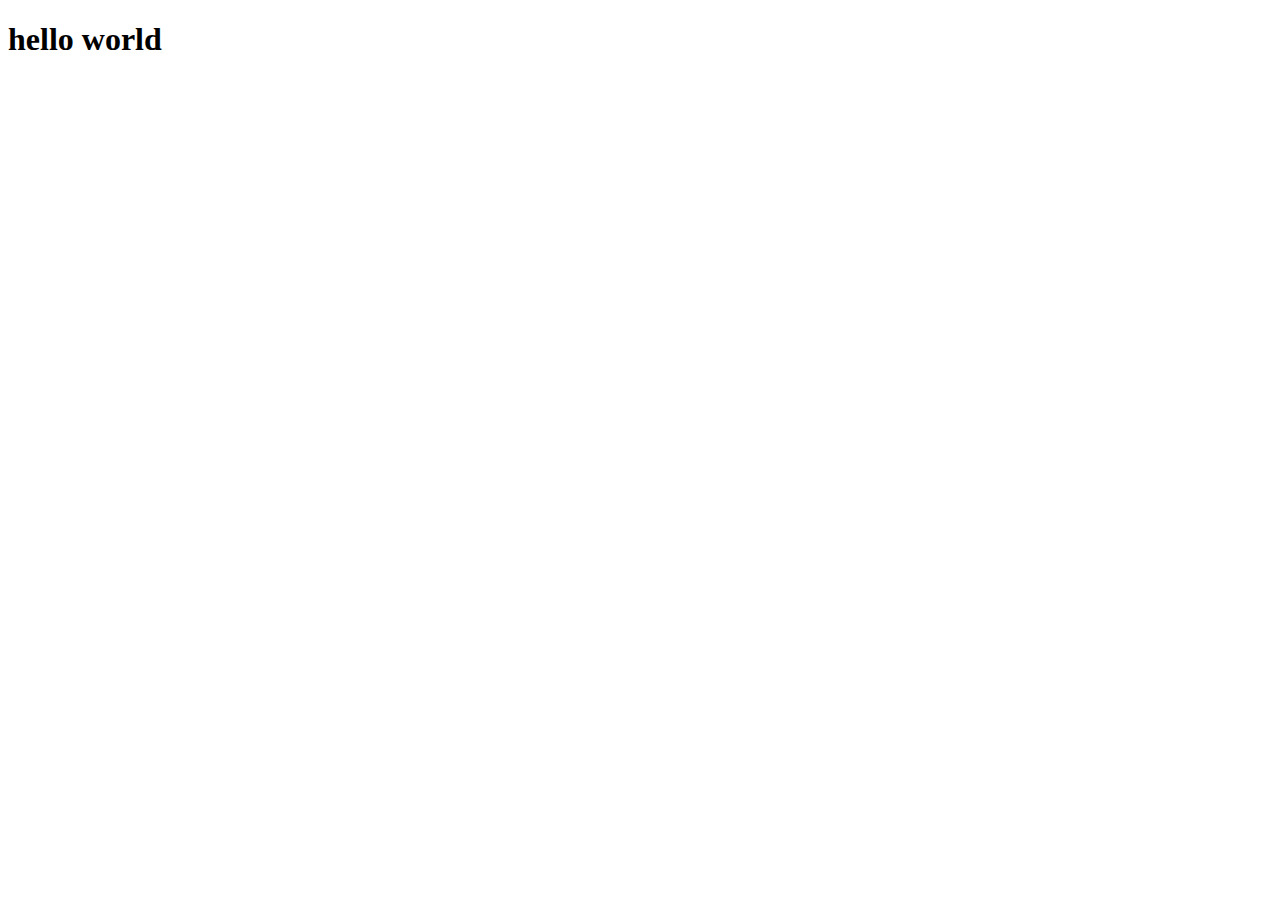
==== index.html @ 808df4ad "Add files via upload" ====
<!DOCTYPE html>
<html lang="en">
<head>
    <meta charset="UTF-8">
    <meta http-equiv="X-UA-Compatible" content="IE=edge">
    <meta name="viewport" content="width=device-width, initial-scale=1.0">
    <title>Document</title>
</head>
<body>

    <h1>hello world</h1>


</body>
</html>
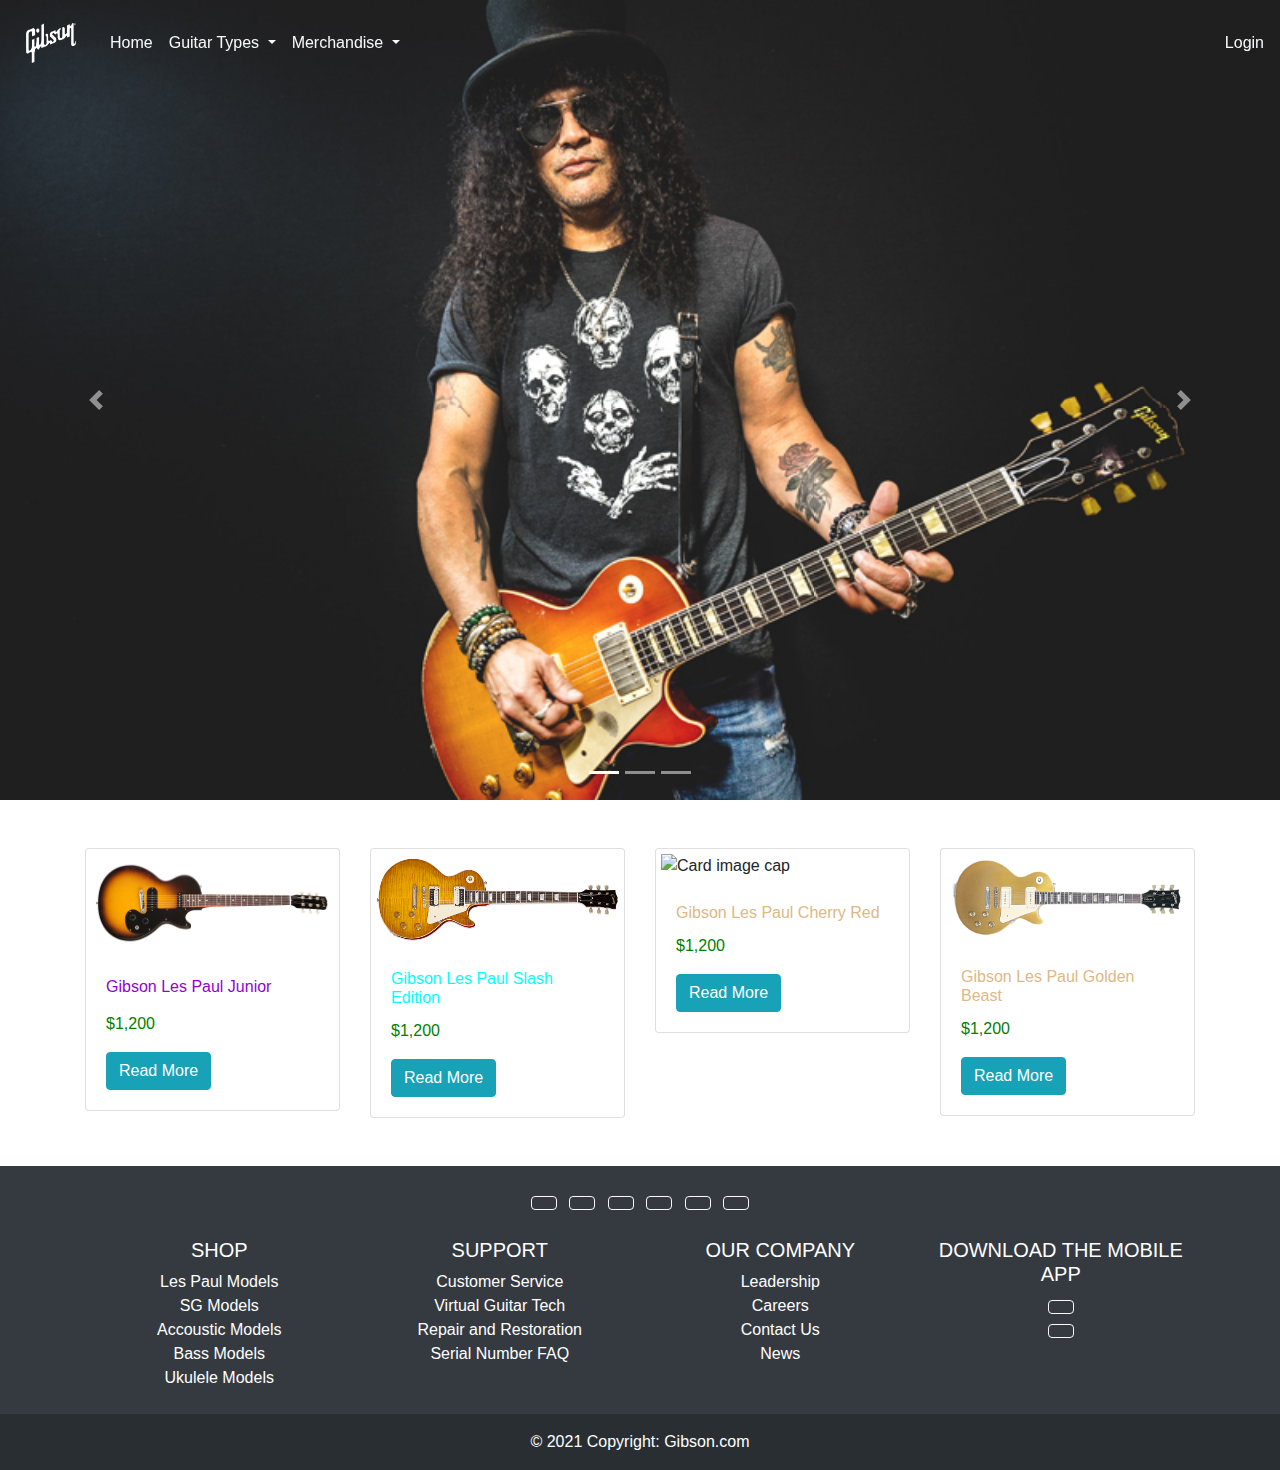
==== commit cb989b89: "Add files via upload" ====
--- a/index.html
+++ b/index.html
@@ -1,15 +1,392 @@
 <!DOCTYPE html>
 <html lang="en">
+
+
 <head>
     <meta charset="UTF-8">
+    <meta name="viewport" content="width=device-width, initial-scale=1, shrink-to-fit=no">
     <meta http-equiv="X-UA-Compatible" content="IE=edge">
-    <meta name="viewport" content="width=device-width, initial-scale=1.0">
-    <title>Document</title>
+    <link rel="stylesheet" href="css/bootstrap.css">
+    <link rel="stylesheet" href="css/style.css">
+    <link rel="stylesheet" href="font-awesome/css/all.css">
+    <title>Gibson</title>
+
+   
 </head>
+
+
 <body>
-
-    <h1>hello world</h1>
-
-
+    <!-- awal navbar -->
+    <nav class="navbar fixed-top navbar-expand-lg navbar-inverse navbar-dark">
+        <a class="navbar-brand" href="#">
+          <div style=" padding: 10px;">
+            <img src="images/logogibson.png" class="foto">
+          </div>
+        </a>
+        <button class="navbar-toggler" type="button" data-toggle="collapse" data-target="#navbarSupportedContent" aria-controls="navbarSupportedContent" aria-expanded="false" aria-label="Toggle navigation">
+          <span class="navbar-toggler-icon"></span>
+        </button>
+      
+        <div class="collapse navbar-collapse" id="navbarSupportedContent">
+          <ul class="navbar-nav mr-auto">
+            <li class="nav-item active">
+              <a class="nav-link text-light" href="index.html">Home <span class="sr-only">(current)</span></a>
+            </li>
+            <li class="nav-item dropdown">
+              <a class="nav-link dropdown-toggle text-light" href="#" id="navbarDropdown" role="button" data-toggle="dropdown" aria-haspopup="true" aria-expanded="false">
+                Guitar Types
+              </a>
+              <div class="dropdown-menu" aria-labelledby="navbarDropdown">
+                <a class="dropdown-item" href="#">Accoustic</a>
+                <a class="dropdown-item" href="#">Electric</a>
+                <a class="dropdown-item" href="#">Bass</a>
+                <a class="dropdown-item" href="#">Ukulele</a>
+                
+            </li>
+            <li class="nav-item dropdown">
+              <a class="nav-link dropdown-toggle text-light" href="#" id="navbarDropdown" role="button" data-toggle="dropdown" aria-haspopup="true" aria-expanded="false">
+                Merchandise
+              </a>
+              <div class="dropdown-menu" aria-labelledby="navbarDropdown">
+                <a class="dropdown-item" href="#">Shirts</a>
+                <a class="dropdown-item" href="#">Hats</a>
+                <a class="dropdown-item" href="#">Beanies</a>
+                
+            </li>
+          </ul>
+          <form class="form-inline my-2 my-lg-0">
+            <a href="login.html" class="text-light">Login</button></a>
+          </form>
+        </div>
+      </nav>
+
+      <!-- akhir navbar -->
+
+
+      <!-- awal carousel -->
+      <div id="carouselExampleIndicators" class="carousel slide" data-ride="carousel">
+        <ol class="carousel-indicators">
+          <li data-target="#carouselExampleIndicators" data-slide-to="0" class="active"></li>
+          <li data-target="#carouselExampleIndicators" data-slide-to="1"></li>
+          <li data-target="#carouselExampleIndicators" data-slide-to="2"></li>
+        </ol>
+        <div class="carousel-inner ">
+          <div class="carousel-item active">
+            <img class="d-block w-100" src="images/slashepic.jpg" alt="First slide" >
+            
+          </div>
+          <div class="carousel-item">
+            <img class="d-block w-100" src="images/bbking2.jpg" alt="Second slide" >
+          </div>
+          <div class="carousel-item">
+            <img class="d-block w-100" src="images/noel.jpg" alt="Third slide" >
+          </div>
+        </div>
+        <a class="carousel-control-prev" href="#carouselExampleIndicators" role="button" data-slide="prev">
+          <span class="carousel-control-prev-icon" aria-hidden="true"></span>
+          <span class="sr-only">Previous</span>
+        </a>
+        <a class="carousel-control-next" href="#carouselExampleIndicators" role="button" data-slide="next">
+          <span class="carousel-control-next-icon" aria-hidden="true"></span>
+          <span class="sr-only">Next</span>
+        </a>
+      </div>
+      <!-- akhir carousel -->
+
+      <div class="container mt-5">
+          
+        <div class="row">
+            <div class="col-sm-6 col-lg-3">
+
+                <div class="card" >
+                    <img class="card-img-top" src="images/billiejoeguitar.png" alt="Card image cap" style="padding: 5px;">
+                    <div class="card-body">
+                      <h6 class="card-title warna-violet mb-3">Gibson Les Paul Junior</h6>
+                      <p class="card-text" style="color: green;">$1,200</p>
+                      <button type="button" class="btn btn-info" data-toggle="modal" data-target="#myModal">Read More</button>
+                      <div id="myModal" class="modal fade" role="dialog">
+                        <div class="modal-dialog">
+                          <!-- konten modal-->
+                          <div class="modal-content">
+                            <!-- body modal -->
+                            <div class="modal-body">
+                              <p>The new Les Paul Standard returns to the classic design that made it relevant, played and loved --
+                                 shaping sound across generations and genres of music. It pays tribute to Gibson's Golden Era of innovation and brings authenticity back to life. 
+                                 The Les Paul Standard 50's has a solid mahogany body with a maple top, a rounded 50's-style mahogany neck with a rosewood fingerboard and trapezoid inlays. 
+                                 It's equipped with an ABR-1, the classic-style Tune-O-Matic bridge, aluminum stop bar tailpiece, vintage deluxe tuners with keystone buttons, and aged gold tophat knobs. The calibrated Burstbucker 1 (neck) and Burstbucker 2 (bridge) pickups are loaded with AlNiCo II magnets, audio taper potentiometers and orange drop capacitors.</p>
+                            </div>
+                            <!-- footer modal -->
+                            <div class="modal-footer">
+                              <button type="button" class="btn btn-danger" data-dismiss="modal">Back</button>
+                            </div>
+                          </div>
+                        </div>
+                      </div>
+                    </div>
+                  </div>
+
+            </div>
+
+            <div class=" col-sm-6 col-lg-3">
+                
+                <div class="card" >
+                    <img class="card-img-top" src="images/shredders.png" alt="Card image cap" style="padding: 5px;">
+                    <div class="card-body">
+                      <h6 class="card-title warna-aqua">Gibson Les Paul Slash Edition</h6>
+                      <p class="card-text" style="color: green;">$1,200</p>
+                      <button type="button" class="btn btn-info" data-toggle="modal" data-target="#myModal">Read More</button>
+                      <div id="myModal" class="modal fade" role="dialog">
+                        <div class="modal-dialog">
+                          <!-- konten modal-->
+                          <div class="modal-content">
+                            <!-- heading modal -->
+                            <div class="modal-header">
+                              <button type="button" class="close" data-dismiss="modal">&times;</button>
+                              <h4 class="modal-title">Bagian heading modal</h4>
+                            </div>
+                            <!-- body modal -->
+                            <div class="modal-body">
+                              <p>The new Les Paul Standard returns to the classic design that made it relevant, played and loved --
+                                shaping sound across generations and genres of music. It pays tribute to Gibson's Golden Era of innovation and brings authenticity back to life. 
+                                The Les Paul Standard 50's has a solid mahogany body with a maple top, a rounded 50's-style mahogany neck with a rosewood fingerboard and trapezoid inlays. 
+                                It's equipped with an ABR-1, the classic-style Tune-O-Matic bridge, aluminum stop bar tailpiece, vintage deluxe tuners with keystone buttons, and aged gold tophat knobs. The calibrated Burstbucker 1 (neck) and Burstbucker 2 (bridge) pickups are loaded with AlNiCo II magnets, audio taper potentiometers and orange drop capacitors.</p>
+                           
+                            </div>
+                            <!-- footer modal -->
+                            <div class="modal-footer">
+                              <button type="button" class="btn btn-default" data-dismiss="modal">Tutup Modal</button>
+                            </div>
+                          </div>
+                        </div>
+                      </div>
+                        
+                    </div>
+                  </div>
+            
+            </div>
+
+            <div class=" col-sm-6 col-lg-3">
+                
+                <div class="card" >
+                    <img class="card-img-top" src="images/cherryred.png" alt="Card image cap" style="padding: 5px;">
+                    <div class="card-body">
+                      <h6 class="card-title warna-kuning">Gibson Les Paul Cherry Red</h6>
+                      <p class="card-text" style="color: green;">$1,200</p>
+                      <button type="button" class="btn btn-info" data-toggle="modal" data-target="#myModal">Read More</button>
+                      
+                      <div id="myModal" class="modal fade" role="dialog">
+                        <div class="modal-dialog">
+                          <!-- konten modal-->
+                          <div class="modal-content">
+                            <!-- heading modal -->
+                            <div class="modal-header">
+                              <button type="button" class="close" data-dismiss="modal">&times;</button>
+                              <h4 class="modal-title">Bagian heading modal</h4>
+                            </div>
+                            <!-- body modal -->
+                            <div class="modal-body">
+                              <p>bagian body modal.</p>
+                            </div>
+                            <!-- footer modal -->
+                            <div class="modal-footer">
+                              <button type="button" class="btn btn-default" data-dismiss="modal">Tutup Modal</button>
+                            </div>
+                          </div>
+                        </div>
+                      </div>
+                        
+                    </div>
+                  </div>
+
+            </div>
+
+            <div class=" col-sm-6 col-lg-3">
+                <div class="card m-10" >
+                    <img class="card-img-top" src="images/gold.png" alt="Card image cap" style="padding: 5px;">
+                    <div class="card-body">
+                      
+                      <h6 class="card-title warna-kuning">Gibson Les Paul Golden Beast</h6>
+                      <p class="card-text" style="color: green;">$1,200</p>
+                      <button type="button" class="btn btn-info" data-toggle="modal" data-target="#myModal">Read More</button>
+                      
+                      
+                      <div id="myModal" class="modal fade" role="dialog">
+                        <div class="modal-dialog">
+                          <!-- konten modal-->
+                          <div class="modal-content">
+                            <!-- heading modal -->
+                            <div class="modal-header">
+                              <button type="button" class="close" data-dismiss="modal">&times;</button>
+                              <h4 class="modal-title">Bagian heading modal</h4>
+                            </div>
+                            <!-- body modal -->
+                            <div class="modal-body">
+                              <p>bagian body modal.</p>
+                            </div>
+                            <!-- footer modal -->
+                            <div class="modal-footer">
+                              <button type="button" class="btn btn-default" data-dismiss="modal">Tutup Modal</button>
+                            </div>
+                          </div>
+                        </div>
+                      </div>
+                        
+                    </div>
+                  </div>
+
+            </div>
+        </div>
+      </div>
+      <!-- Footer -->
+<footer class="bg-dark text-center text-white mt-5">
+  <!-- Grid container -->
+  <div class="container p-4">
+    <!-- Section: Social media -->
+    <section class="mb-4">
+      <!-- Facebook -->
+      <a  href="#!" class="btn btn-outline-light btn-floating m-1" role="button">
+        <i class="fab fa-facebook-f" ></i>
+      </a>
+
+      <!-- Twitter -->
+      <a class="btn btn-outline-light btn-floating m-1" href="#!" role="button"
+        ><i class="fab fa-twitter"></i
+      ></a>
+
+      <!-- Google -->
+      <a class="btn btn-outline-light btn-floating m-1" href="#!" role="button"
+        ><i class="fab fa-google"></i
+      ></a>
+
+      <!-- Instagram -->
+      <a class="btn btn-outline-light btn-floating m-1" href="#!" role="button"
+        ><i class="fab fa-instagram"></i
+      ></a>
+
+      <!-- Linkedin -->
+      <a class="btn btn-outline-light btn-floating m-1" href="#!" role="button"
+        ><i class="fab fa-linkedin-in"></i
+      ></a>
+
+      <!-- Github -->
+      <a class="btn btn-outline-light btn-floating m-1" href="#!" role="button"
+        ><i class="fab fa-github"></i
+      ></a>
+    </section>
+    <!-- Section: Social media -->
+
+   
+    <!-- Section: Form -->
+
+
+    <!-- Section: Links -->
+    <section class="">
+      <!--Grid row-->
+      <div class="row">
+        <!--Grid column-->
+        <div class="col-lg-3 col-md-6 mb-4 mb-md-0">
+          <h5 class="text-uppercase">Shop</h5>
+
+          <ul class="list-unstyled mb-0">
+            <li>
+              <a href="#!" class="text-white">Les Paul Models</a>
+            </li>
+            <li>
+              <a href="#!" class="text-white">SG Models</a>
+            </li>
+            <li>
+              <a href="#!" class="text-white">Accoustic Models</a>
+            </li>
+            <li>
+              <a href="#!" class="text-white">Bass Models</a>
+            </li>
+            <li>
+              <a href="#!" class="text-white">Ukulele Models</a>
+            </li>
+          </ul>
+        </div>
+        <!--Grid column-->
+
+        <!--Grid column-->
+        <div class="col-lg-3 col-md-6 mb-4 mb-md-0">
+          <h5 class="text-uppercase">Support</h5>
+
+          <ul class="list-unstyled mb-0">
+            <li>
+              <a href="#!" class="text-white">Customer Service</a>
+            </li>
+            <li>
+              <a href="#!" class="text-white">Virtual Guitar Tech</a>
+            </li>
+            <li>
+              <a href="#!" class="text-white">Repair and Restoration</a>
+            </li>
+            <li>
+              <a href="#!" class="text-white">Serial Number FAQ</a>
+            </li>
+          </ul>
+        </div>
+        <!--Grid column-->
+
+        <!--Grid column-->
+        <div class="col-lg-3 col-md-6 mb-4 mb-md-0">
+          <h5 class="text-uppercase">Our Company</h5>
+
+          <ul class="list-unstyled mb-0">
+            <li>
+              <a href="#!" class="text-white">Leadership</a>
+            </li>
+            <li>
+              <a href="#!" class="text-white">Careers</a>
+            </li>
+            <li>
+              <a href="#!" class="text-white">Contact Us</a>
+            </li>
+            <li>
+              <a href="#!" class="text-white">News</a>
+            </li>
+          </ul>
+        </div>
+        <!--Grid column-->
+
+        <!--Grid column-->
+        <div class="col-lg-3 col-md-6 mb-4 mb-md-0">
+          <h5 class="text-uppercase">Download The Mobile App</h5>
+
+          <ul class="list-unstyled mb-0">
+            <li>
+              <a href="#!" class="btn btn-outline-light btn-floating m-1" href="#!" role="button">
+                <i class="fab fa-google-play"></i>
+              </a>
+            </li>
+            <li>
+              <a href="#!" class="btn btn-outline-light btn-floating m-1" href="#!" role="button">
+                <i class="fab fa-apple"></i>
+              </a>
+            </li> 
+          </ul>
+        </div>
+        <!--Grid column-->
+      </div>
+      <!--Grid row-->
+    </section>
+    <!-- Section: Links -->
+  </div>
+  <!-- Grid container -->
+
+  <!-- Copyright -->
+  <div class="text-center p-3" style="background-color: rgba(0, 0, 0, 0.2);">
+    © 2021 Copyright:
+    <a class="text-white" href="https://mdbootstrap.com/">Gibson.com</a>
+  </div>
+  <!-- Copyright -->
+</footer>
+<!-- Footer -->
+
+ <!-- Optional JavaScript -->
+    <!-- jQuery first, then Popper.js, then Bootstrap JS -->
+    <script src="https://code.jquery.com/jquery-3.3.1.slim.min.js" integrity="sha384-q8i/X+965DzO0rT7abK41JStQIAqVgRVzpbzo5smXKp4YfRvH+8abtTE1Pi6jizo" crossorigin="anonymous"></script>
+    <script src="https://cdnjs.cloudflare.com/ajax/libs/popper.js/1.14.3/umd/popper.min.js" integrity="sha384-ZMP7rVo3mIykV+2+9J3UJ46jBk0WLaUAdn689aCwoqbBJiSnjAK/l8WvCWPIPm49" crossorigin="anonymous"></script>
+    <script src="https://stackpath.bootstrapcdn.com/bootstrap/4.1.3/js/bootstrap.min.js" integrity="sha384-ChfqqxuZUCnJSK3+MXmPNIyE6ZbWh2IMqE241rYiqJxyMiZ6OW/JmZQ5stwEULTy" crossorigin="anonymous"></script>
 </body>
 </html>--- a/css/style.css
+++ b/css/style.css
@@ -0,0 +1,24 @@
+.warna-violet{
+    color: darkviolet;
+
+}
+
+.warna-aqua{
+    color: aqua;
+}
+
+.warna-kuning{
+    color: burlywood;
+}
+
+.foto{
+    width: 50px;
+    height: 40px;
+}
+
+.logo{
+    width: 40px;
+    height: 40px;
+    border-radius: 100%;
+
+}
